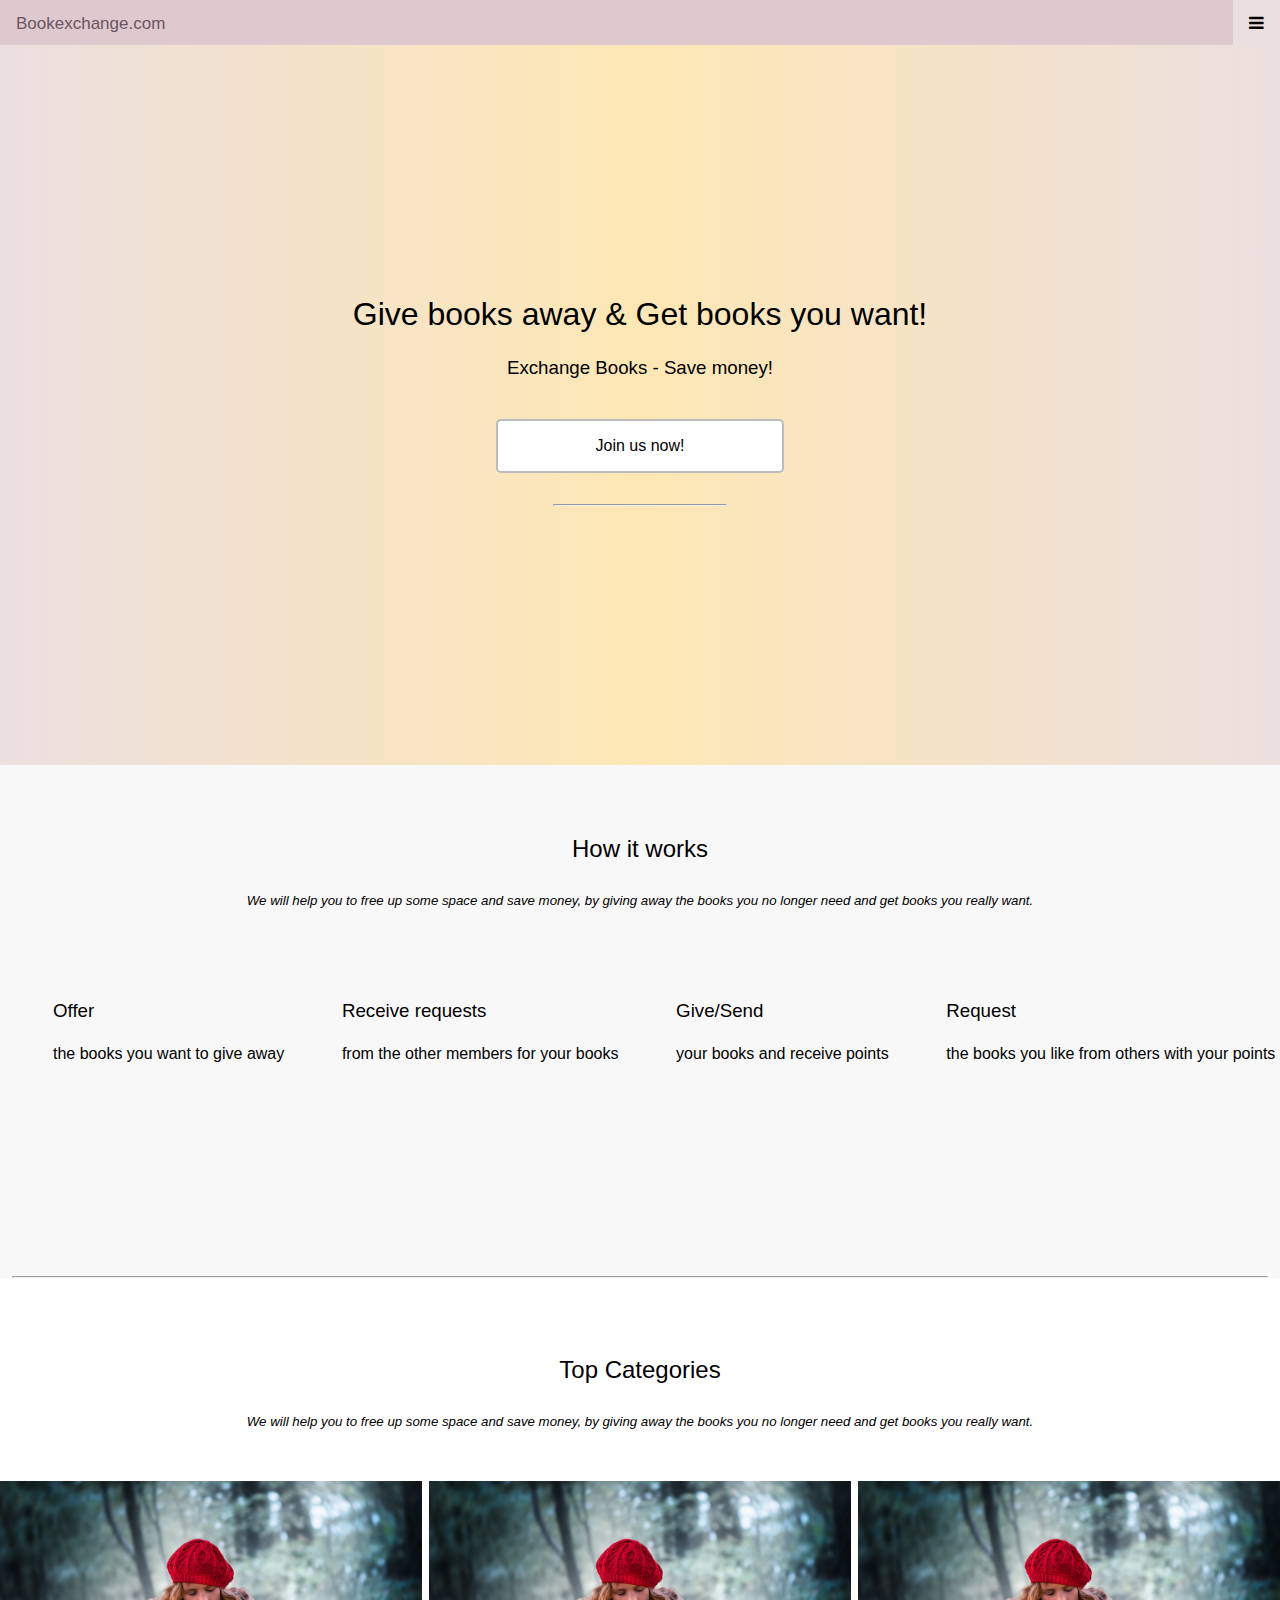
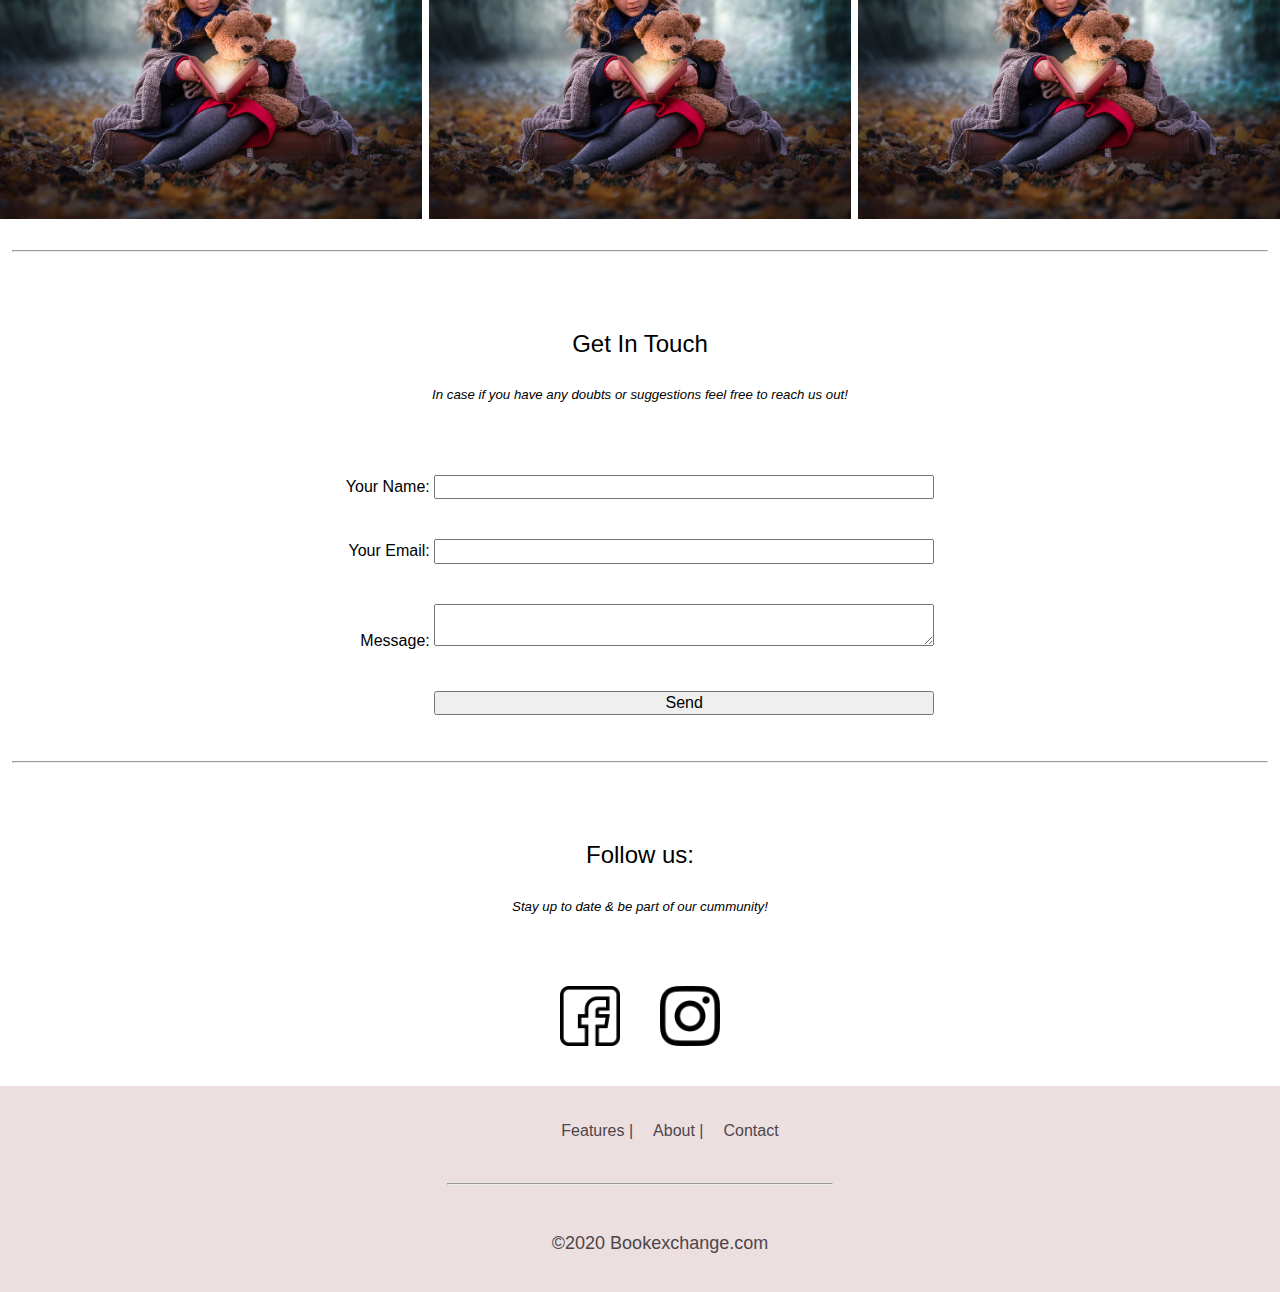
==== index.html @ f44d6c04 "create new project" ====
<!DOCTYPE html>
<html>
  <head>
    <title>Book Exchange Portal</title>
    <link rel="stylesheet" type="text/css" href="css/normalize.css" />
    <link rel="stylesheet" type="text/css" href="css/styles.css" />
    <link
      rel="stylesheet"
      href="https://cdnjs.cloudflare.com/ajax/libs/font-awesome/4.7.0/css/font-awesome.min.css"
    />
    <meta name="viewport" content="width=device-width, initial-scale=1.0" />
    <script src="https://cdn.linearicons.com/free/1.0.0/svgembedder.min.js"></script>
  </head>

  <body>
    <!-- Top Nav Menu starts -->
    <div class="topnav">
      <a href="#" class="active">Bookexchange.com</a>
      <div id="myLinks">
        <a href="#">Categories</a>
        <a href="#">Sign in / Sign Up</a>
        <a href="#">How it works</a>
        <form action="/action_page.php">
          <input type="text" placeholder="Search.." name="search" />
          <button type="submit"><i class="fa fa-search"></i></button>
        </form>
      </div>
      <a href="javascript:void(0);" class="icon" onclick="myFunction()">
        <i class="fa fa-bars"></i>
      </a>
    </div>

    <script>
      function myFunction() {
        var x = document.getElementById("myLinks");
        if (x.style.display === "block") {
          x.style.display = "none";
        } else {
          x.style.display = "block";
        }
      }
    </script>
    <!--Top Nav Menu ends-->

    <!-- <nav>
      <div class="wrapper">
        <ul>
          <li><a class="logo" href="#">Bookexchange.com</a></li>
          <li>
            <form action="/action_page.php">
              <input type="text" placeholder="Search.." name="search" />
              <button type="submit"><i class="fa fa-search"></i></button>
            </form>
          </li>
          <li><a href="#">Categories |</a></li>
          <li><a href="#">Sign in /</a> <a href="#"> Sign Up |</a></li>
          <li><a href="#">How it works</a></li>
        </ul>
      </div>
    </nav> -->

    <div class="hero">
      <div class="hero-text">
        <h1>Give books away & Get books you want!</h1>
        <h3>Exchange Books - Save money!</h3>
        <a href="#" class="button button1">Join us now!</a>
        <div>
          <br />
          <hr style="width: 30%;" />
        </div>
      </div>
    </div>
    <div class="hero1">
      <div class="hero-text">
        <h2>How it works</h2>
        <h5>
          We will help you to free up some space and save money, by giving away
          the books you no longer need and get books you really want.
        </h5>
        <div class="asside">
          <div class="asside-item">
            <div class="checkmark">
              <svg class="lnr lnr-checkmark-circle">
                <use xlink:href="#lnr-checkmark-circle"></use>
              </svg>
            </div>
            <div class="option">
              <h3>Offer</h3>
              <p>the books you want to give away</p>
            </div>
          </div>
          <div class="asside-item">
            <div class="checkmark">
              <svg class="lnr lnr-checkmark-circle">
                <use xlink:href="#lnr-checkmark-circle"></use>
              </svg>
            </div>
            <div class="option">
              <h3>Receive requests</h3>
              <p>from the other members for your books</p>
            </div>
          </div>
          <div class="asside-item">
            <div class="checkmark">
              <svg class="lnr lnr-checkmark-circle">
                <use xlink:href="#lnr-checkmark-circle"></use>
              </svg>
            </div>
            <div class="option">
              <h3>Give/Send</h3>
              <p>your books and receive points</p>
            </div>
          </div>
          <div class="asside-item">
            <div class="checkmark">
              <svg class="lnr lnr-checkmark-circle">
                <use xlink:href="#lnr-checkmark-circle"></use>
              </svg>
            </div>
            <div class="option">
              <h3>Request</h3>
              <p>the books you like from others with your points</p>
            </div>
          </div>
        </div>
        <br />
        <hr style="width: 98%;" />
      </div>
    </div>
    <div class="hero2">
      <div class="hero-text">
        <h2>Top Categories</h2>
        <h5>
          We will help you to free up some space and save money, by giving away
          the books you no longer need and get books you really want.
        </h5>
      </div>
      <div class="carousel">
        <div class="carousel_piece">
          <img
            class="carousel_image"
            src="img/devochka-beret-pliushevyi-mishka-medvezhonok-kniga-pled-vols.jpg"
            alt="category1"
          />
        </div>
        <div class="carousel_piece">
          <img
            class="carousel_image"
            src="img/devochka-beret-pliushevyi-mishka-medvezhonok-kniga-pled-vols.jpg"
            alt="category2"
          />
        </div>
        <div class="carousel_piece">
          <img
            class="carousel_image"
            src="img/devochka-beret-pliushevyi-mishka-medvezhonok-kniga-pled-vols.jpg"
            alt="category3"
          />
        </div>
      </div>
      <br />
      <hr style="width: 98%;" />
    </div>
    <div class="hero3">
      <div class="hero-text">
        <h2>Get In Touch</h2>
        <h5>
          In case if you have any doubts or suggestions feel free to reach us
          out!
        </h5>
        <div class="contact_us">
          <form action="https://formspree.io/FORM_ID" method="POST">
            <div class="field">
              <label>
                Your Name:
                <input type="text" name="name" />
              </label>
            </div>
            <div class="field">
              <label>
                Your Email:
                <input type="email" name="_replyto" />
              </label>
            </div>
            <div class="field">
              <label>
                Message:
                <textarea name="message"></textarea>
              </label>
            </div>
            <div class="field">
              <input type="submit" value="Send" />
            </div>
          </form>
        </div>
        <br />
        <hr style="width: 98%;" />
      </div>
    </div>
    <div class="hero4">
      <div class="hero-text">
        <h2>Follow us:</h2>
        <h5>
          Stay up to date & be part of our cummunity!
        </h5>
      </div>
      <div class="icons">
        <a href="#"><img src="img/facebook.png" alt="facebook logo" /> </a>
        <a href="#"
          ><img src="img/instagram-sketched.png" alt="instagram logo"
        /></a>
      </div>
    </div>
    <footer>
      <div>
        <ul>
          <li><a href="#">Features |</a></li>
          <li><a href="#">About |</a></li>
          <li><a href="#">Contact </a></li>
        </ul>
        <br />
        <hr style="width: 30%;" />
        <p>©2020 Bookexchange.com</p>
      </div>
    </footer>
  </body>
</html>
---- css/styles.css ----
body {
  font-family: "Source Sans Pro", sans-serif;
}

* {
  box-sizing: border-box;
}
a {
  text-decoration: none;
  color: rgb(78, 69, 75);
}
/* .active {
  font-size: 18px;
  color: rgb(78, 69, 75);
  position: absolute;
  left: 0%;
} */

.topnav {
  overflow: hidden;
  background-color: #ecdfdf;
  position: relative;
}

.topnav #myLinks {
  display: none;
}

.topnav a {
  color: black;
  padding: 14px 16px;
  text-decoration: none;
  font-size: 17px;
  display: block;
  height: 45px;
  min-height: 45px;
}

.topnav a.icon {
  background: #ecdfdf;
  display: block;
  position: absolute;
  right: 0;
  top: 0;
}

.topnav a:hover {
  background-color: #ddc9ce;
  color: rgb(109, 85, 98);
}

.topnav #myLinks form {
  padding: 14px 16px;
}
.topnav #myLinks form input {
  border-color: white;
  border-radius: 40px;
  border-style: none;
  padding: 3px 10px 3px 9px;
}
.topnav #myLinks form button {
  color: grey;
  background-color: transparent;
  margin-left: -36px;
  border-radius: 40px;
  border-color: transparent;
}
.active {
  background-color: #ecdfdf;
  color: white;
}

.hero {
  width: 100%;
  padding: 20px;
  height: 80vh;
  display: flex;
  align-items: center;
  justify-content: center;
  background: linear-gradient(to right, #ecdfdf, #fde7b4, #ecdfdf);
  z-index: -1;
  overflow: hidden;
}

.hero1 {
  background: #f8f8f8;
}

.hero-text h1,
h3 {
  margin-top: 0;
  margin-bottom: 24px;
  font-weight: lighter;
  text-align: center;
}
h2 {
  margin-top: 0;
  padding-top: 70px;
  padding-bottom: 10px;
  text-align: center;
  font-weight: lighter;
}
h5 {
  margin-top: 0;
  padding: 0 10px 30px;
  text-align: center;
  font-weight: lighter;
  font-style: italic;
}
p {
  font-weight: lighter;
}
.asside {
  margin: 20px 0 170px 0;
}
.asside-item {
  text-align: center;
  padding-top: 40px;
}

.button {
  border: none;
  color: white;
  padding: 16px 32px;
  text-align: center;
  text-decoration: none;
  display: block;
  font-size: 16px;
  margin: 4px 2px;
  transition-duration: 0.4s;
  cursor: pointer;
}

.button1 {
  border-radius: 5px;
  width: 50%;
  background-color: white;
  color: black;
  border: 2px solid #bbbbbb;
  margin-top: 40px;
  margin-left: auto;
  margin-right: auto;
}

.button1:hover {
  background-color: #ebe7e8;
  color: gray;
  z-index: 9;
}
.carousel {
  display: flex;
  justify-content: space-between;
}
.carousel .carousel_piece {
  width: 33%;
}
.carousel .carousel_piece .carousel_image {
  width: 100%;
}

.contact_us {
  display: flex;
  justify-content: center;
}
.contact_us .field {
  padding: 20px;
  text-align: end;
}
.contact_us .field label {
  font-weight: lighter;
}

.icons {
  display: flex;
  justify-content: center;
  height: 120px;
  min-height: 120px;
}
.icons img {
  height: 60px;
  margin: 20px;
}

footer {
  background-color: #ecdfdf;
  padding: 20px 0;
}
footer ul {
  display: flex;
  justify-content: center;
  list-style-type: none;
}

footer ul li {
  color: rgb(78, 69, 75);
  padding: 0 0 0 20px;
}
footer p {
  padding-top: 30px;
  padding-left: 40px;
  font-size: 18px;
  color: rgb(78, 69, 75);
  text-align: center;
}

.lnr {
  display: inline-block;
  fill: currentColor;
  width: 1em;
  height: 1em;
  vertical-align: -0.05em;
}

.lnr {
  display: inline-block;
  fill: currentColor;
  width: 1em;
  height: 1em;
  vertical-align: -0.05em;
}

.lnr-checkmark-circle {
  color: #606060;
  font-size: 53px;
  align-items: center;
}

@media (min-width: 768px) {
  .asside {
    display: flex;
    flex-wrap: wrap;
  }
  .asside-item {
    flex: 1 0 50%;
  }
}
@media (min-width: 1200px) {
  /* .wrapper {
  margin: 0 auto;
  display: inline;
} */
  /* .topnav {
    background: #ecdfdf;
    z-index: -1;
    padding: 20px;
    position: sticky;
    position: -webkit-sticky;
    top: 0;
    z-index: 9;
  }
  .topnav a .icon {
    display: none;
  }

  .topnav #myLinks {
    list-style-type: none;
    display: flex;
    justify-content: flex-end;
    margin: 0;
    position: relative;
  }

  .topnav #myLinks a {
    padding: 0 0 0 20px;
  }
  .topnav #myLinks form button {
    background-color: transparent;
    margin-left: -36px;
    border-radius: 40px;
    border-color: transparent;
  } */
  .asside {
    flex-wrap: nowrap;
  }
  .asside-item {
    flex: 1 0 auto;
    display: flex;
    align-items: flex-start;
  }
  .option h3,
  p {
    text-align: left;
  }
  .contact_us .field input {
    width: 500px;
  }
  .contact_us .field textarea {
    width: 500px;
  }
}
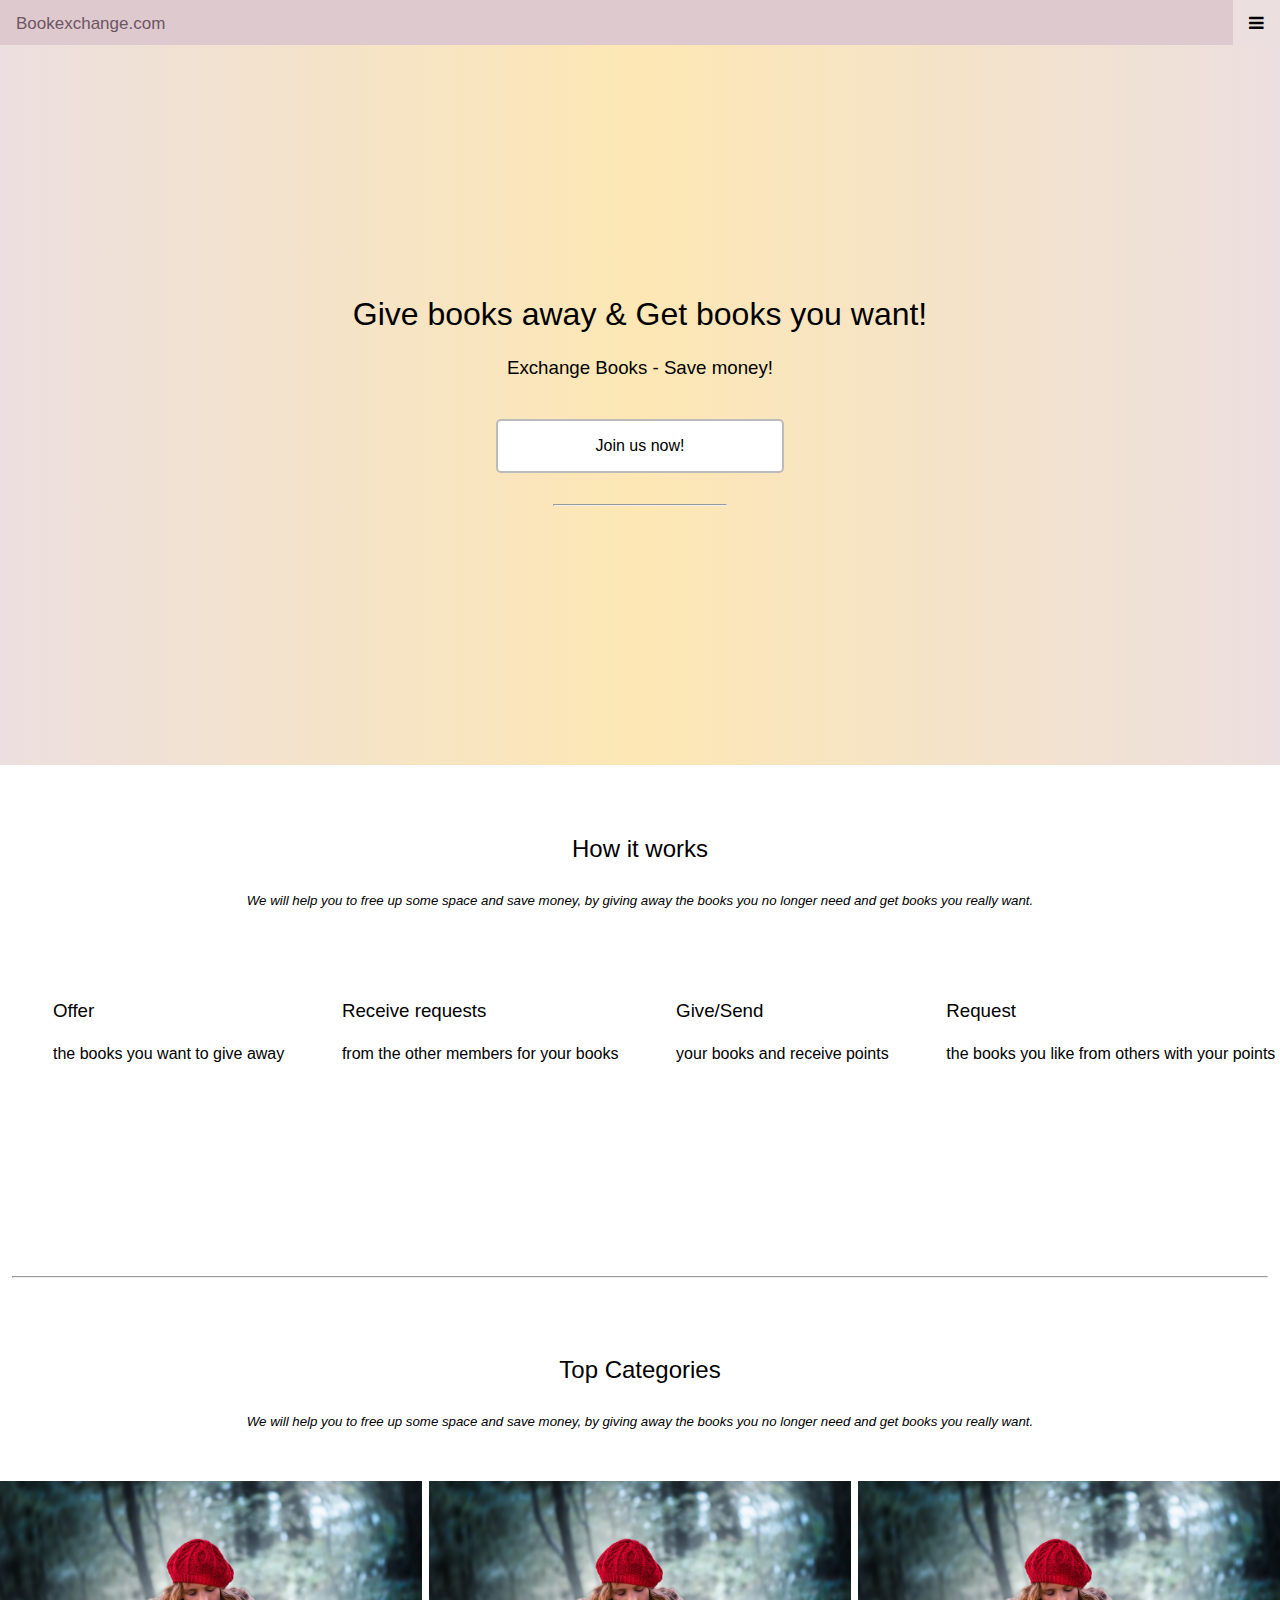
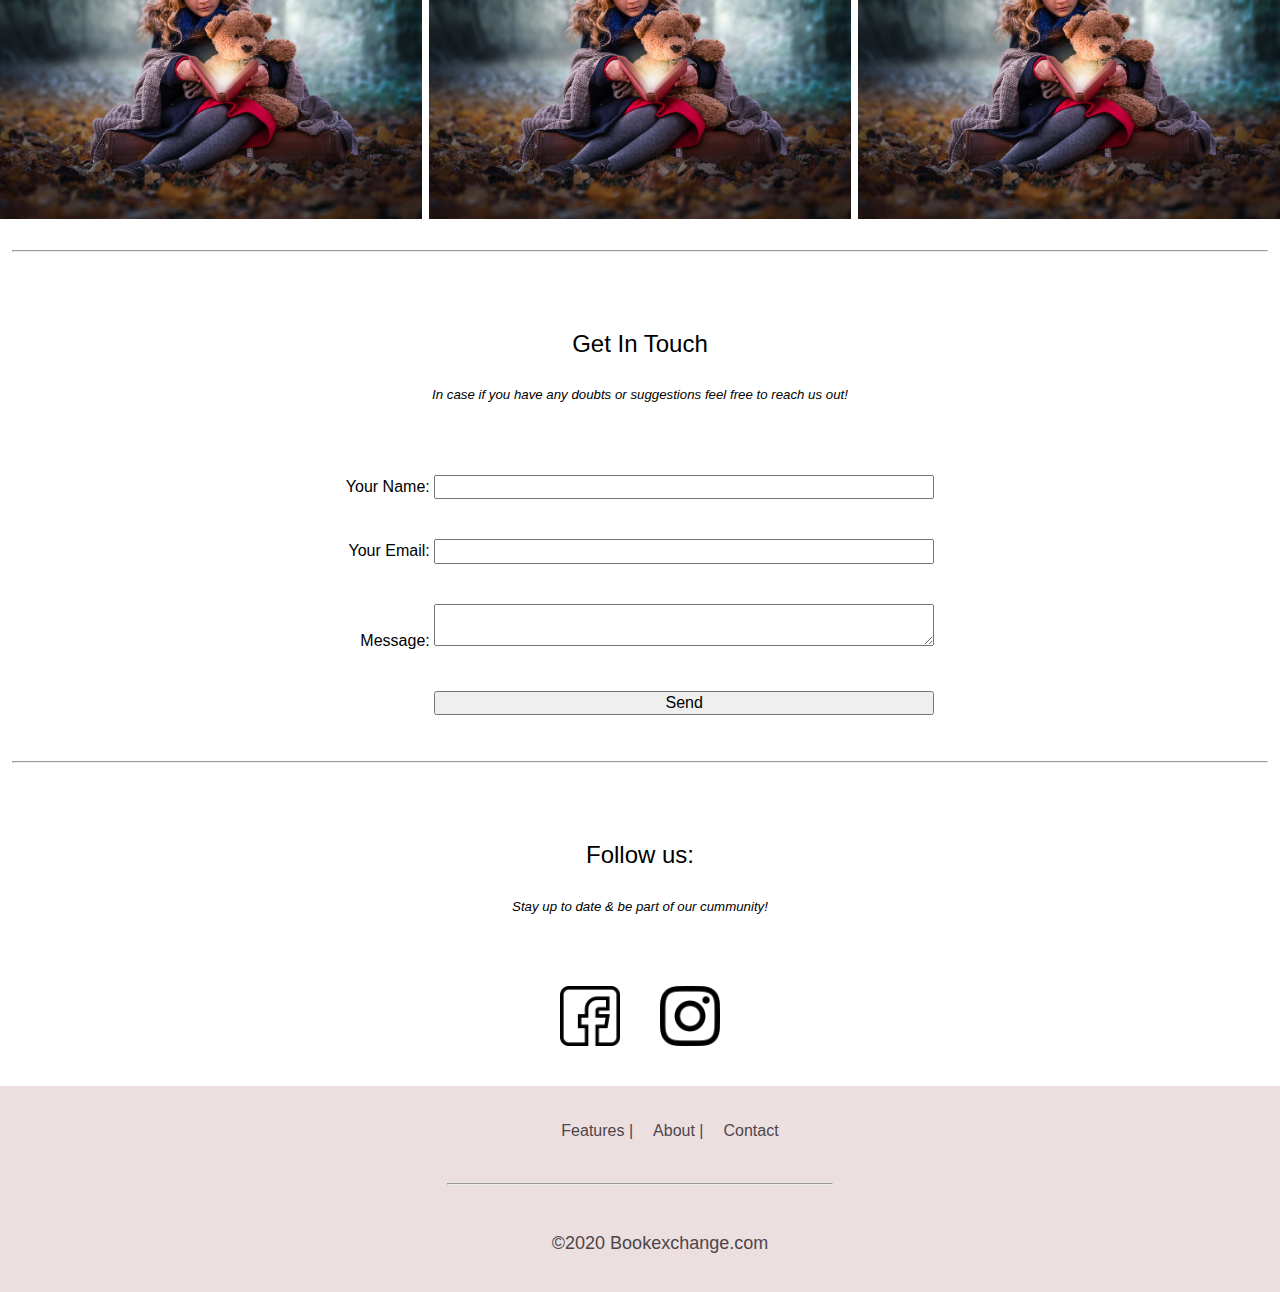
==== commit f39d6872: "add stylings" ====
--- a/index.html
+++ b/index.html
@@ -29,7 +29,7 @@
         <i class="fa fa-bars"></i>
       </a>
     </div>
-
+    <!--Burger Menu functionality script -->
     <script>
       function myFunction() {
         var x = document.getElementById("myLinks");
@@ -40,25 +40,10 @@
         }
       }
     </script>
-    <!--Top Nav Menu ends-->
-
-    <!-- <nav>
-      <div class="wrapper">
-        <ul>
-          <li><a class="logo" href="#">Bookexchange.com</a></li>
-          <li>
-            <form action="/action_page.php">
-              <input type="text" placeholder="Search.." name="search" />
-              <button type="submit"><i class="fa fa-search"></i></button>
-            </form>
-          </li>
-          <li><a href="#">Categories |</a></li>
-          <li><a href="#">Sign in /</a> <a href="#"> Sign Up |</a></li>
-          <li><a href="#">How it works</a></li>
-        </ul>
-      </div>
-    </nav> -->
-
+
+    <!--Top Nav Menu ends -->
+
+    <!-- Hero section starts -->
     <div class="hero">
       <div class="hero-text">
         <h1>Give books away & Get books you want!</h1>
@@ -70,6 +55,9 @@
         </div>
       </div>
     </div>
+    <!-- Hero section ends -->
+
+    <!-- Hero1 section starts -->
     <div class="hero1">
       <div class="hero-text">
         <h2>How it works</h2>
@@ -127,6 +115,9 @@
         <hr style="width: 98%;" />
       </div>
     </div>
+    <!-- Hero1 section ends -->
+
+    <!-- Hero2 section starts -->
     <div class="hero2">
       <div class="hero-text">
         <h2>Top Categories</h2>
@@ -161,6 +152,9 @@
       <br />
       <hr style="width: 98%;" />
     </div>
+    <!-- Hero2 section ends -->
+
+    <!-- Hero3 section starts -->
     <div class="hero3">
       <div class="hero-text">
         <h2>Get In Touch</h2>
@@ -197,6 +191,9 @@
         <hr style="width: 98%;" />
       </div>
     </div>
+    <!-- Hero3 section ends -->
+
+    <!-- Hero4 section starts -->
     <div class="hero4">
       <div class="hero-text">
         <h2>Follow us:</h2>
@@ -211,11 +208,14 @@
         /></a>
       </div>
     </div>
+    <!-- Hero4 section ends -->
+
+    <!-- Footer starts -->
     <footer>
       <div>
         <ul>
-          <li><a href="#">Features |</a></li>
-          <li><a href="#">About |</a></li>
+          <li><a href="#">Features | </a></li>
+          <li><a href="#">About | </a></li>
           <li><a href="#">Contact </a></li>
         </ul>
         <br />
@@ -223,5 +223,6 @@
         <p>©2020 Bookexchange.com</p>
       </div>
     </footer>
+    <!-- Footer ends -->
   </body>
 </html>
--- a/css/styles.css
+++ b/css/styles.css
@@ -9,13 +9,24 @@
   text-decoration: none;
   color: rgb(78, 69, 75);
 }
-/* .active {
-  font-size: 18px;
-  color: rgb(78, 69, 75);
-  position: absolute;
-  left: 0%;
-} */
-
+h2 {
+  margin-top: 0;
+  padding-top: 70px;
+  padding-bottom: 10px;
+  text-align: center;
+  font-weight: lighter;
+}
+h5 {
+  margin-top: 0;
+  padding: 0 10px 30px;
+  text-align: center;
+  font-weight: lighter;
+  font-style: italic;
+}
+p {
+  font-weight: lighter;
+}
+/* topnav styling starts */
 .topnav {
   overflow: hidden;
   background-color: #ecdfdf;
@@ -70,6 +81,7 @@
   color: white;
 }
 
+/* hero section styling starts */
 .hero {
   width: 100%;
   padding: 20px;
@@ -82,33 +94,12 @@
   overflow: hidden;
 }
 
-.hero1 {
-  background: #f8f8f8;
-}
-
 .hero-text h1,
 h3 {
   margin-top: 0;
   margin-bottom: 24px;
   font-weight: lighter;
   text-align: center;
-}
-h2 {
-  margin-top: 0;
-  padding-top: 70px;
-  padding-bottom: 10px;
-  text-align: center;
-  font-weight: lighter;
-}
-h5 {
-  margin-top: 0;
-  padding: 0 10px 30px;
-  text-align: center;
-  font-weight: lighter;
-  font-style: italic;
-}
-p {
-  font-weight: lighter;
 }
 .asside {
   margin: 20px 0 170px 0;
@@ -147,62 +138,8 @@
   color: gray;
   z-index: 9;
 }
-.carousel {
-  display: flex;
-  justify-content: space-between;
-}
-.carousel .carousel_piece {
-  width: 33%;
-}
-.carousel .carousel_piece .carousel_image {
-  width: 100%;
-}
-
-.contact_us {
-  display: flex;
-  justify-content: center;
-}
-.contact_us .field {
-  padding: 20px;
-  text-align: end;
-}
-.contact_us .field label {
-  font-weight: lighter;
-}
-
-.icons {
-  display: flex;
-  justify-content: center;
-  height: 120px;
-  min-height: 120px;
-}
-.icons img {
-  height: 60px;
-  margin: 20px;
-}
-
-footer {
-  background-color: #ecdfdf;
-  padding: 20px 0;
-}
-footer ul {
-  display: flex;
-  justify-content: center;
-  list-style-type: none;
-}
-
-footer ul li {
-  color: rgb(78, 69, 75);
-  padding: 0 0 0 20px;
-}
-footer p {
-  padding-top: 30px;
-  padding-left: 40px;
-  font-size: 18px;
-  color: rgb(78, 69, 75);
-  text-align: center;
-}
-
+
+/* hero1 section checkmark styling starts */
 .lnr {
   display: inline-block;
   fill: currentColor;
@@ -211,20 +148,74 @@
   vertical-align: -0.05em;
 }
 
-.lnr {
-  display: inline-block;
-  fill: currentColor;
-  width: 1em;
-  height: 1em;
-  vertical-align: -0.05em;
-}
-
 .lnr-checkmark-circle {
   color: #606060;
   font-size: 53px;
   align-items: center;
 }
 
+/* hero2 section carousel styling starts */
+.carousel {
+  display: flex;
+  justify-content: space-between;
+}
+.carousel .carousel_piece {
+  width: 33%;
+}
+.carousel .carousel_piece .carousel_image {
+  width: 100%;
+}
+
+/* hero3 section contact form styling starts */
+.contact_us {
+  display: flex;
+  justify-content: center;
+}
+.contact_us .field {
+  padding: 20px;
+  text-align: end;
+}
+.contact_us .field label {
+  font-weight: lighter;
+}
+
+/* hero4 section incons styling starts */
+
+.icons {
+  display: flex;
+  justify-content: center;
+  height: 120px;
+  min-height: 120px;
+}
+.icons img {
+  height: 60px;
+  margin: 20px;
+}
+
+/* footer styling starts */
+
+footer {
+  background-color: #ecdfdf;
+  padding: 20px 0;
+}
+footer ul {
+  display: flex;
+  justify-content: center;
+  list-style-type: none;
+}
+
+footer ul li {
+  color: rgb(78, 69, 75);
+  padding: 0 0 0 20px;
+}
+footer p {
+  padding-top: 30px;
+  padding-left: 40px;
+  font-size: 18px;
+  color: rgb(78, 69, 75);
+  text-align: center;
+}
+
 @media (min-width: 768px) {
   .asside {
     display: flex;
@@ -235,40 +226,6 @@
   }
 }
 @media (min-width: 1200px) {
-  /* .wrapper {
-  margin: 0 auto;
-  display: inline;
-} */
-  /* .topnav {
-    background: #ecdfdf;
-    z-index: -1;
-    padding: 20px;
-    position: sticky;
-    position: -webkit-sticky;
-    top: 0;
-    z-index: 9;
-  }
-  .topnav a .icon {
-    display: none;
-  }
-
-  .topnav #myLinks {
-    list-style-type: none;
-    display: flex;
-    justify-content: flex-end;
-    margin: 0;
-    position: relative;
-  }
-
-  .topnav #myLinks a {
-    padding: 0 0 0 20px;
-  }
-  .topnav #myLinks form button {
-    background-color: transparent;
-    margin-left: -36px;
-    border-radius: 40px;
-    border-color: transparent;
-  } */
   .asside {
     flex-wrap: nowrap;
   }
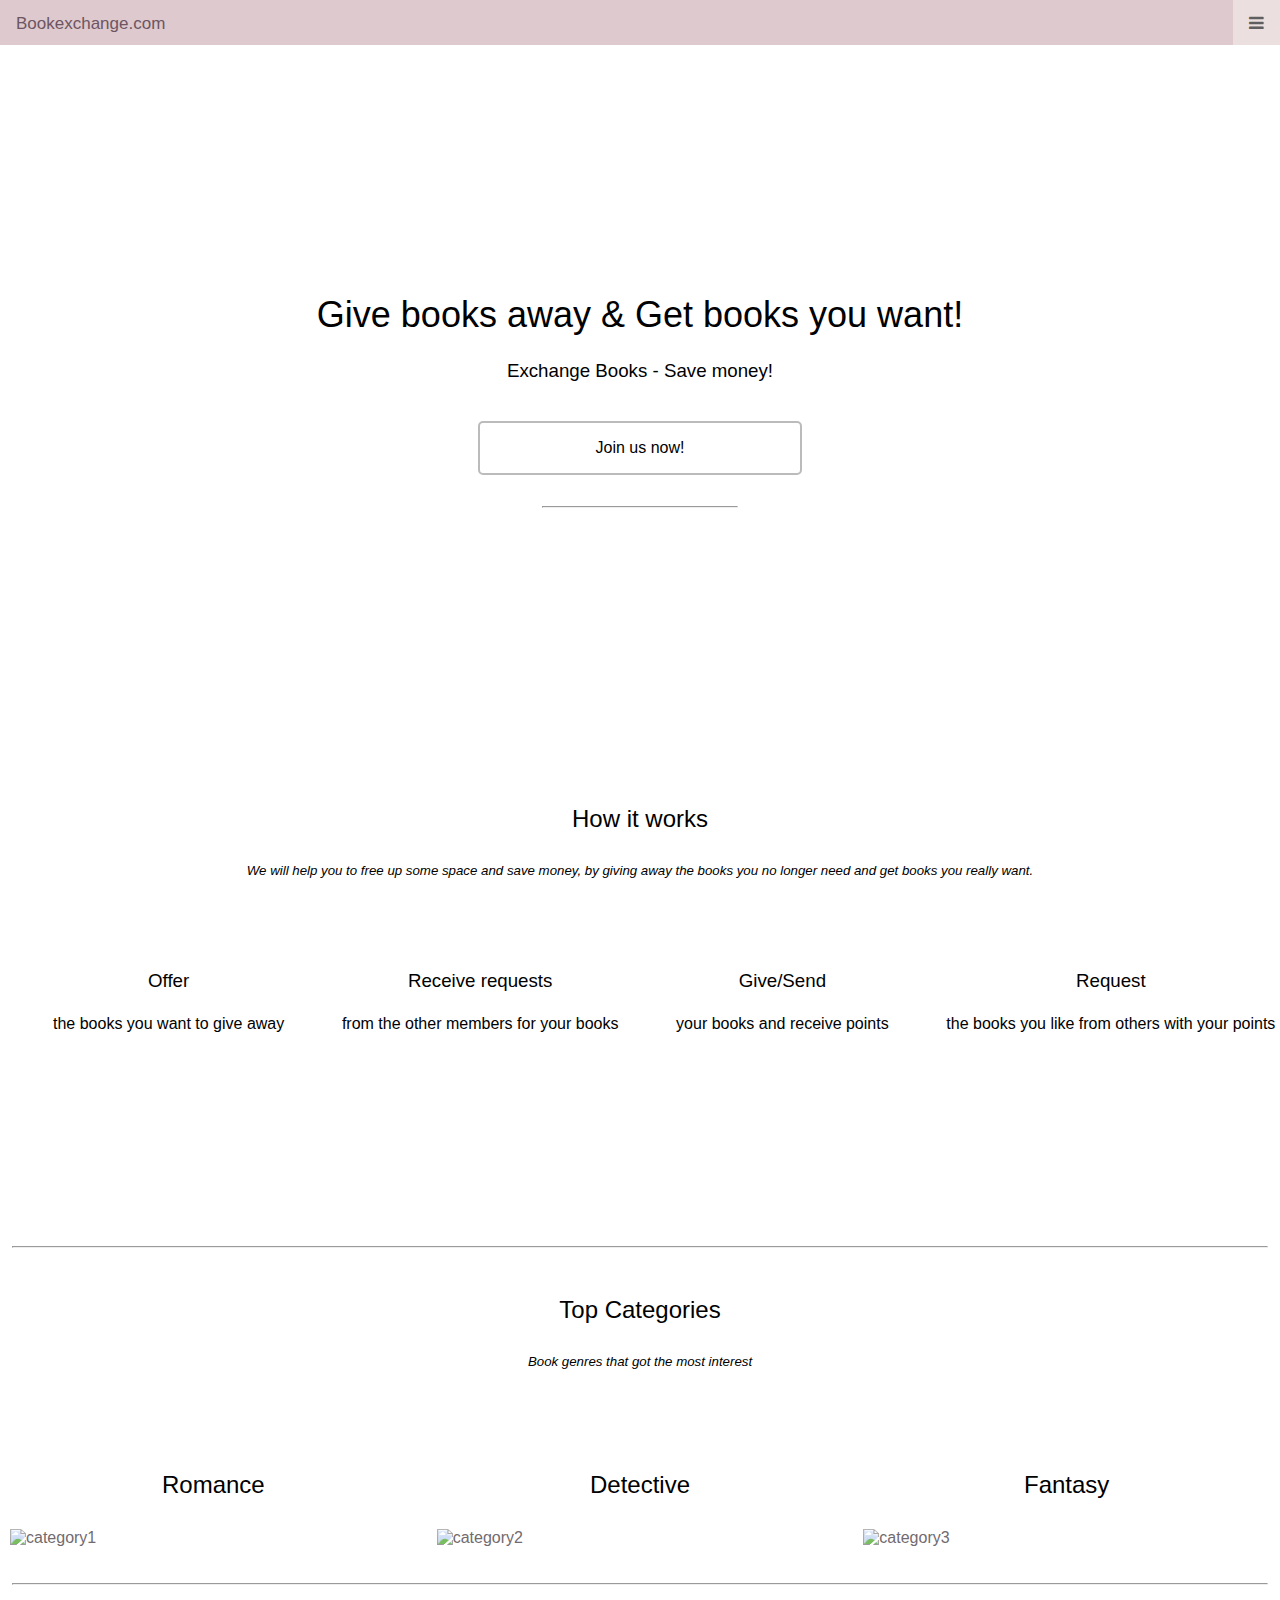
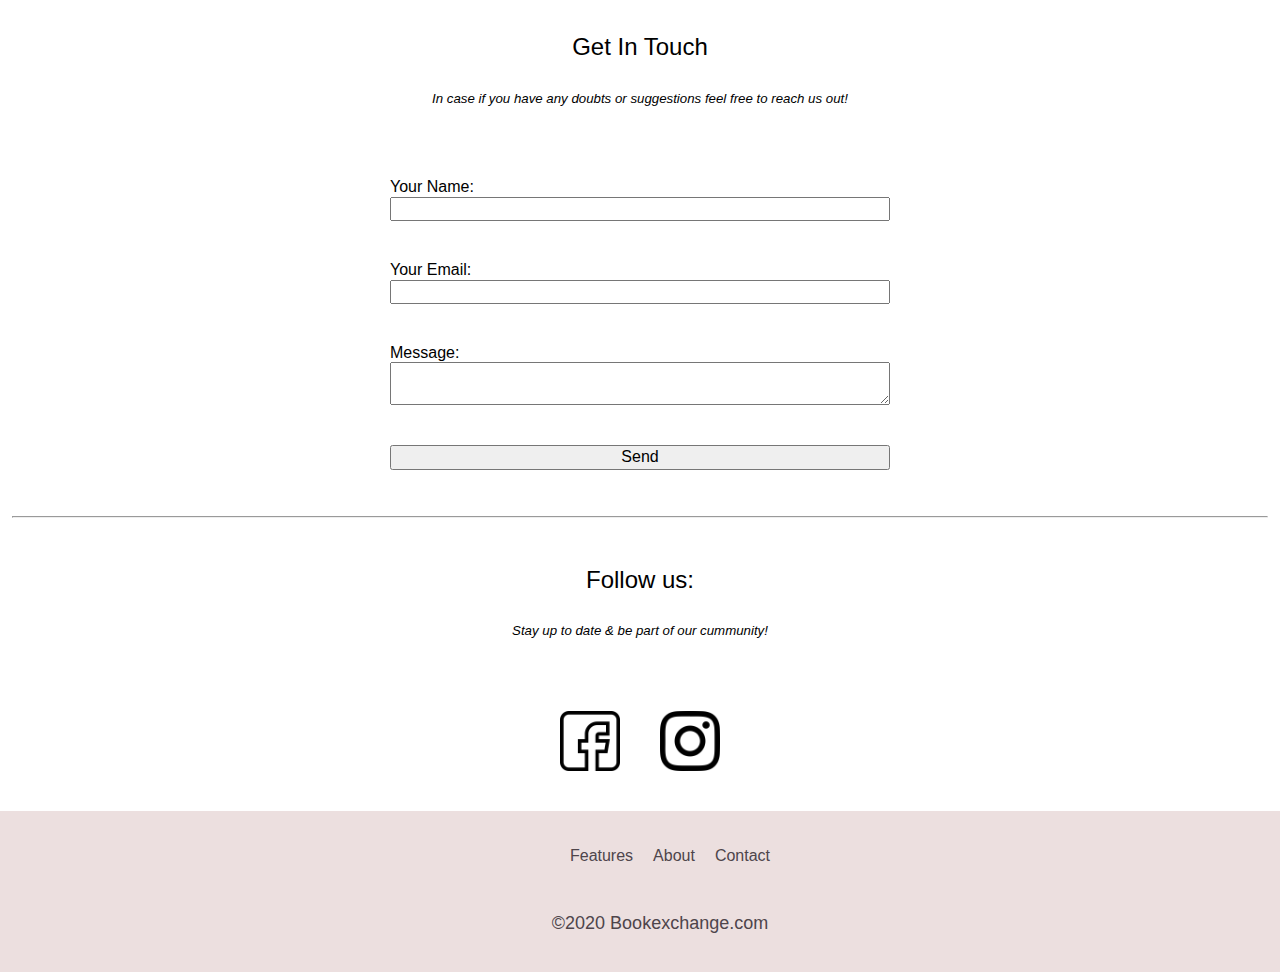
==== commit 207d7cc5: "add new stylings" ====
--- a/index.html
+++ b/index.html
@@ -4,6 +4,7 @@
     <title>Book Exchange Portal</title>
     <link rel="stylesheet" type="text/css" href="css/normalize.css" />
     <link rel="stylesheet" type="text/css" href="css/styles.css" />
+    <link rel="stylesheet" href="/redirection.html" />
     <link
       rel="stylesheet"
       href="https://cdnjs.cloudflare.com/ajax/libs/font-awesome/4.7.0/css/font-awesome.min.css"
@@ -15,20 +16,22 @@
   <body>
     <!-- Top Nav Menu starts -->
     <div class="topnav">
-      <a href="#" class="active">Bookexchange.com</a>
+      <a href="redirection.html" class="active">Bookexchange.com</a>
       <div id="myLinks">
-        <a href="#">Categories</a>
-        <a href="#">Sign in / Sign Up</a>
-        <a href="#">How it works</a>
+        <a href="redirection.html">Categories</a>
+        <a href="redirection.html">Sign in / Sign Up</a>
+        <a href="redirection.html">How it works</a>
         <form action="/action_page.php">
           <input type="text" placeholder="Search.." name="search" />
           <button type="submit"><i class="fa fa-search"></i></button>
         </form>
       </div>
+      <!-- Javascript for search button -->
       <a href="javascript:void(0);" class="icon" onclick="myFunction()">
         <i class="fa fa-bars"></i>
       </a>
     </div>
+
     <!--Burger Menu functionality script -->
     <script>
       function myFunction() {
@@ -48,7 +51,7 @@
       <div class="hero-text">
         <h1>Give books away & Get books you want!</h1>
         <h3>Exchange Books - Save money!</h3>
-        <a href="#" class="button button1">Join us now!</a>
+        <a href="redirection.html" class="button button1">Join us now!</a>
         <div>
           <br />
           <hr style="width: 30%;" />
@@ -121,32 +124,38 @@
     <div class="hero2">
       <div class="hero-text">
         <h2>Top Categories</h2>
-        <h5>
-          We will help you to free up some space and save money, by giving away
-          the books you no longer need and get books you really want.
-        </h5>
+        <h5>Book genres that got the most interest</h5>
       </div>
       <div class="carousel">
         <div class="carousel_piece">
-          <img
-            class="carousel_image"
-            src="img/devochka-beret-pliushevyi-mishka-medvezhonok-kniga-pled-vols.jpg"
-            alt="category1"
-          />
+          <h2>Romance</h2>
+          <a href="redirection.html">
+            <img
+              class="carousel_image"
+              src="https://img5.goodfon.ru/original/1024x1024/a/9f/mood-blurred-background-bokeh-close-up-words-love-brown-blac.jpg"
+              alt="category1"
+            />
+          </a>
         </div>
         <div class="carousel_piece">
-          <img
-            class="carousel_image"
-            src="img/devochka-beret-pliushevyi-mishka-medvezhonok-kniga-pled-vols.jpg"
-            alt="category2"
-          />
+          <h2>Detective</h2>
+          <a href="redirection.html">
+            <img
+              class="carousel_image"
+              src="https://img1.goodfon.ru/original/2048x2048/f/32/sherlock-sherlok-art-sherlok.jpg"
+              alt="category2"
+            />
+          </a>
         </div>
         <div class="carousel_piece">
-          <img
-            class="carousel_image"
-            src="img/devochka-beret-pliushevyi-mishka-medvezhonok-kniga-pled-vols.jpg"
-            alt="category3"
-          />
+          <h2>Fantasy</h2>
+          <a href="redirection.html">
+            <img
+              class="carousel_image"
+              src="https://img4.goodfon.ru/original/2048x2048/e/69/harrison-ford-movie-blade-runner-2049-1.jpg"
+              alt="category3"
+            />
+          </a>
         </div>
       </div>
       <br />
@@ -202,8 +211,10 @@
         </h5>
       </div>
       <div class="icons">
-        <a href="#"><img src="img/facebook.png" alt="facebook logo" /> </a>
-        <a href="#"
+        <a href="redirection.html"
+          ><img src="img/facebook.png" alt="facebook logo" />
+        </a>
+        <a href="redirection.html"
           ><img src="img/instagram-sketched.png" alt="instagram logo"
         /></a>
       </div>
@@ -214,12 +225,10 @@
     <footer>
       <div>
         <ul>
-          <li><a href="#">Features | </a></li>
-          <li><a href="#">About | </a></li>
-          <li><a href="#">Contact </a></li>
+          <li><a href="redirection.html">Features</a></li>
+          <li><a href="redirection.html">About</a></li>
+          <li><a href="redirection.html">Contact</a></li>
         </ul>
-        <br />
-        <hr style="width: 30%;" />
         <p>©2020 Bookexchange.com</p>
       </div>
     </footer>
--- a/css/styles.css
+++ b/css/styles.css
@@ -9,9 +9,19 @@
   text-decoration: none;
   color: rgb(78, 69, 75);
 }
+
+h1 {
+  font-size: 36px;
+  font-weight: lighter;
+  text-align: center;
+  margin-top: 0;
+  margin-bottom: 24px;
+
+}
+
 h2 {
   margin-top: 0;
-  padding-top: 70px;
+  padding-top: 40px;
   padding-bottom: 10px;
   text-align: center;
   font-weight: lighter;
@@ -38,7 +48,7 @@
 }
 
 .topnav a {
-  color: black;
+  color: #5f5f5f;
   padding: 14px 16px;
   text-decoration: none;
   font-size: 17px;
@@ -89,13 +99,13 @@
   display: flex;
   align-items: center;
   justify-content: center;
-  background: linear-gradient(to right, #ecdfdf, #fde7b4, #ecdfdf);
+  background-image: url(https://img5.goodfon.ru/original/1440x900/2/69/nnnnn-bbbbbbb-vvvvv-cccccc-ft-dddddd-dsssssssssss.jpg);
+  background-position: bottom;
   z-index: -1;
   overflow: hidden;
 }
 
-.hero-text h1,
-h3 {
+.hero-text h3 {
   margin-top: 0;
   margin-bottom: 24px;
   font-weight: lighter;
@@ -161,9 +171,18 @@
 }
 .carousel .carousel_piece {
   width: 33%;
-}
+  display: flex;
+  flex-direction: column;
+  margin: 10px;
+
+}
+
 .carousel .carousel_piece .carousel_image {
   width: 100%;
+  opacity: 0.8;
+}
+.carousel .carousel_piece .carousel_image:hover {
+  opacity: 1.0;
 }
 
 /* hero3 section contact form styling starts */
@@ -173,10 +192,16 @@
 }
 .contact_us .field {
   padding: 20px;
-  text-align: end;
+  text-align: start;
 }
 .contact_us .field label {
   font-weight: lighter;
+  display: flex;
+  flex-direction: column;
+}
+
+.contact_us .field input {
+  width: 100%;
 }
 
 /* hero4 section incons styling starts */
@@ -212,6 +237,7 @@
   padding-top: 30px;
   padding-left: 40px;
   font-size: 18px;
+  font-weight: lighter;
   color: rgb(78, 69, 75);
   text-align: center;
 }
@@ -224,23 +250,36 @@
   .asside-item {
     flex: 1 0 50%;
   }
-}
-@media (min-width: 1200px) {
+  .contact_us .field input {
+    width: 500px;
+  }
+  .contact_us .field textarea {
+    width: 500px;
+}
+
+@media (min-width: 1270px) {
+  h {
+    font-size: 48px;
+  }
+
+  p {
+    text-align: left;
+  }
+
   .asside {
     flex-wrap: nowrap;
   }
+
   .asside-item {
     flex: 1 0 auto;
     display: flex;
     align-items: flex-start;
   }
-  .option h3,
-  p {
-    text-align: left;
-  }
+
   .contact_us .field input {
     width: 500px;
   }
+
   .contact_us .field textarea {
     width: 500px;
   }
